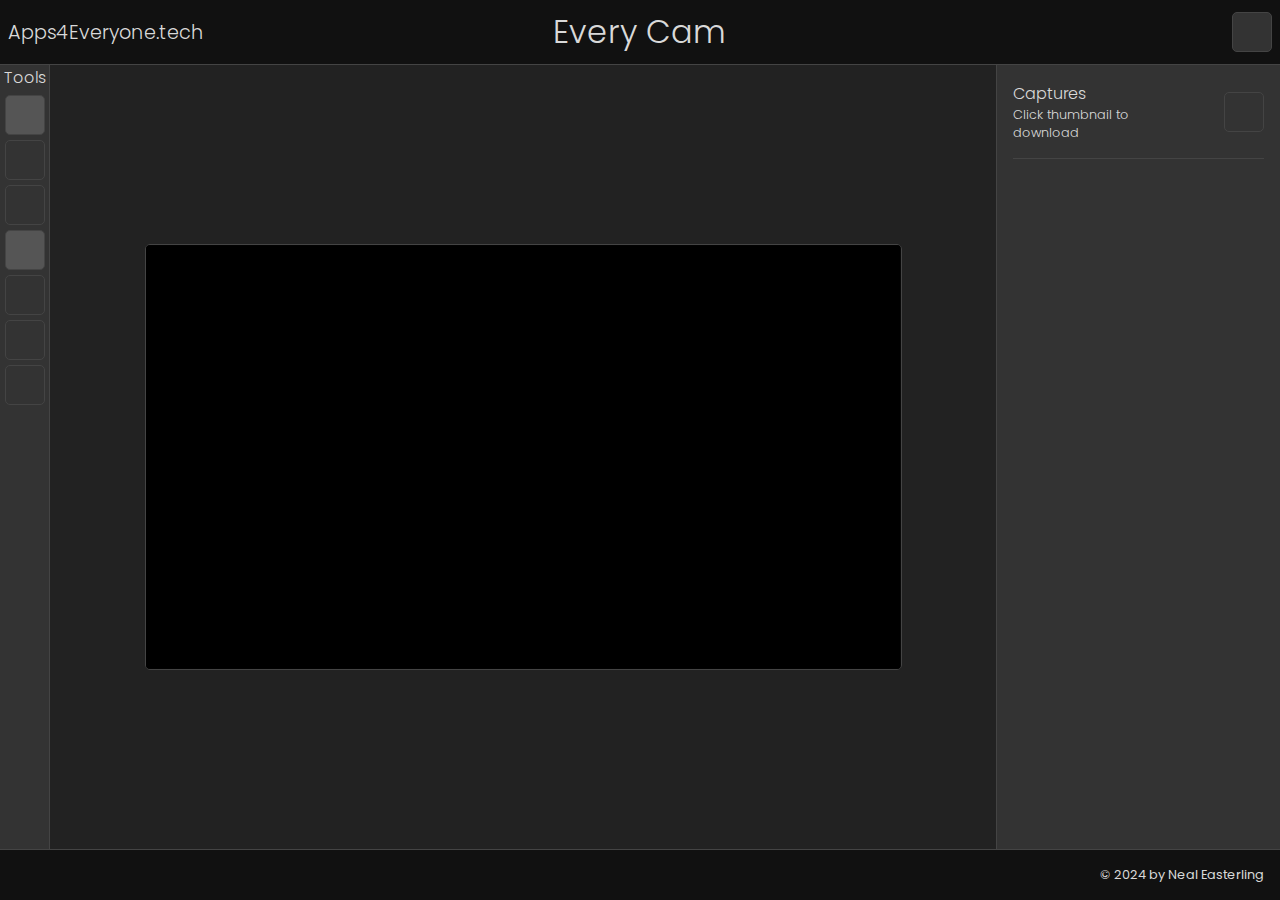
==== index.html @ e562babd "created MC class and set video to canvas" ====
<!DOCTYPE html>
<html>
    <head>
        <meta charset="utf-8">
        <!-- <meta name="viewport" content="width=device-width, initial-scale=1"> -->
        <title>Every Cam</title>    
        <link rel="stylesheet" href="./everycam.css">
        <link rel="icon" href="https://apps4everyone.tech/img/Apps4logo.ico" sizes="any">
        <link rel="icon" href="https://apps4everyone.tech/img/Apps4Logo.svg" type="image/svg+xml"> 
    </head>
    <body>
        <header class="titleheader">
            <h2 class="align-left">Apps4Everyone.tech </h2>
            <h1 class="align-center">Every Cam</h1>
            <div class="fullscreen-container align-right">
                <button id="fullscreen-button" class="button fullscreen-button" disabled></button>
            </div>
            
        </header>
        <aside class="toolbar" id="toolbar">
            <!--All the tools and buttons to operate camera-->
            <h3>Tools</h3>
            <section class="tools-container">
                <button id="get-webcam" class="button get-camera-button"></button>
                <button id="end-webcam" class="button end-camera-button close" disabled></button>
                <button id="invert-webcam" class="button invert-camera-button available" disabled></button>
                <button id="get-display" class="button get-display-button"></button>
                <button id="end-display" class="button end-display-button" disabled></button>
                <button id="take-photo-button" class="button take-photo-button available" disabled></button>
                <button id="record-video" class="button record-video-button available" disabled></button>
                
            </section>
        </aside>
        <main id="main-container" class="main-container">
            <!--insert display canvas with javascript here-->
            <canvas id="display-canvas" class="display-canvas">
                <p>Update browser in order to use this Every Cam.</p>
            </canvas>
        </main>
        <aside id="assets-bar" class="assets-bar">
            <!--All the photos and  videos captured by camera-->
            <section class="assets-title">
                <div class="assets-text-container align-left">
                    <h3>Captures</h3>
                    <h4>Click thumbnail to download</h4>
                </div>
                <div class="clear-container align-right">
                    <button id="clear-photos-button" class="button clear-photos-button" disabled></button>
                </div>
            </section>
            
            
            <section id="photo-container" class="photo-container"></section>
        </aside>
        <footer class="main-footer">&copy; 2024 by Neal Easterling</footer>
        <script type="module" src="./everycam.js"></script> 
    </body>
</html>
---- everycam.css ----
@import url('https://fonts.googleapis.com/css2?family=Poppins:ital,wght@0,100;0,200;0,300;0,400;0,500;0,600;0,700;0,800;0,900;1,100;1,200;1,300;1,400;1,500;1,600;1,700;1,800;1,900&display=swap');

:root{
  --clr-dark: #111;
  --clr-mid: #222;
  --clr-lite: #333;
  --clr-button: #555;
  --clr-button-border: #444;
  --clr-white: #d9d9d9;
  --clr-on: #257FD2;
  --clr-on-hover: #1b5e9c;
  --clr-delete: #C10940;
  --clr-close: #D28325;
  --clr-available: #1f7513;

  --gap: 5px;
  --border-radius: 5px;
  --padding: 1rem;

  --border: 1px solid var(--clr-button-border);
}


*{
  margin: 0;
  padding: 0;
  box-sizing: border-box;
}

body{
  font-family: 'Poppins', sans-serif;
  background-color: var(--clr-mid);
  color: var(--clr-white);
  height: 100vh;
  display: grid;
  grid-template-columns: 50px 5fr 1.5fr;
  grid-template-rows: 0.5fr 7fr 0.25fr;
  grid-template-areas: 
    "header header header"
    "tools main assets"
    "footer footer footer";
}

header, footer{
  background-color: #111;
}

header{
  grid-area: header;
  display: grid;
  grid-template-columns: 1fr 1fr 1fr;
  padding: calc(var(--padding)/2);
  border-bottom: 1px solid var(--clr-button-border);
}

footer{
  grid-area: footer;
  text-align: right;
  font-size: 0.8rem;
  padding: var(--padding);
  border-top: var(--border);
}

aside{
  background-color: var(--clr-lite);
}



h1, h2, h3, h4{
  font-weight: 300;
}

h2{
  font-size: 1.2em;
}

h3{
  font-size: 1em;
}
h4{
  font-size: 0.8em;
}

.display-canvas{
    border: var(--border);
    border-radius: var(--border-radius);
    background-color: var(--clr-dark);
    width: 80%;
    aspect-ratio: 16/9;
}

.fullscreen-container{
  display: flex;
  align-items: end;
  justify-content: center;
  gap: var(--gap);
}

.toolbar{
  grid-area: tools;
  display: flex;
  flex-direction: column;
  align-items: center;
  gap: var(--gap);
  border-right: var(--border);
}

.tools-container{
  display: flex;
  flex-direction: column;
  align-items: center;
  gap: var(--gap);
}

.main-container{
  grid-area: main;
  display: grid;
  place-items: center;
}

.assets-bar{
  grid-area: assets;
  padding: 1rem;
  border-left: var(--border);
}

.assets-title{
  display: grid;
  grid-template-columns: 2fr 1fr;
}

.photo-container{
  margin-top: 1rem;
  border-top: var(--border);
  display: flex;
  flex-direction: column;
  gap: var(--gap);
}

.photo-container a img{
  width: 100%;
}

.button{
  position: relative;
  display: grid;
  place-items: center;
  background-color: var(--clr-button);
  color: var(--clr-white);
  border: var(--border);
  aspect-ratio: 1;
  width: 40px;
  border-radius: var(--border-radius);
}

.button:hover{
  background-color: var(--clr-lite);
}

.button:disabled{
  background-color: var(--clr-lite);
}

.button.active{
  background-color: var(--clr-on);
  border-color: var(--clr-white);
}

.button.active:hover{
  background-color: var(--clr-on-hover);
}

.fullscreen-button::before{
  content: url('./images/fullscreen.svg');
}

.get-camera-button::before{
  content: url('./images/camera-on.svg');
}

.end-camera-button::before{
  content: url('./images/camera-off.svg');
}

.invert-camera-button::before{
  content: url('./images/invert-camera.svg');
}

.get-display-button::before{
  content: url('./images/display.svg');
}

.end-display-button::before{
  content: url('./images/display-close.svg');
}

.take-photo-button::before{
  content: url('./images/camera-icon.svg');
}

.record-video-button::before{
  content: url('./images/record.svg');
}

.clear-photos-button::before{
  content: url('./images/remove-photo.svg');
} 

/* ==== Helpers ==== */

.align-right{
  align-self: center;
  justify-self: end;
}
.align-center{
  align-self: center;
  justify-self: center;
}
.align-left{
  align-self: center;
  justify-self: start;
}

.close:enabled{
  background-color: var(--clr-close);
}

.available:enabled{
  background-color: var(--clr-available);
}

.delete:enabled{
  background-color: var(--clr-delete);
}
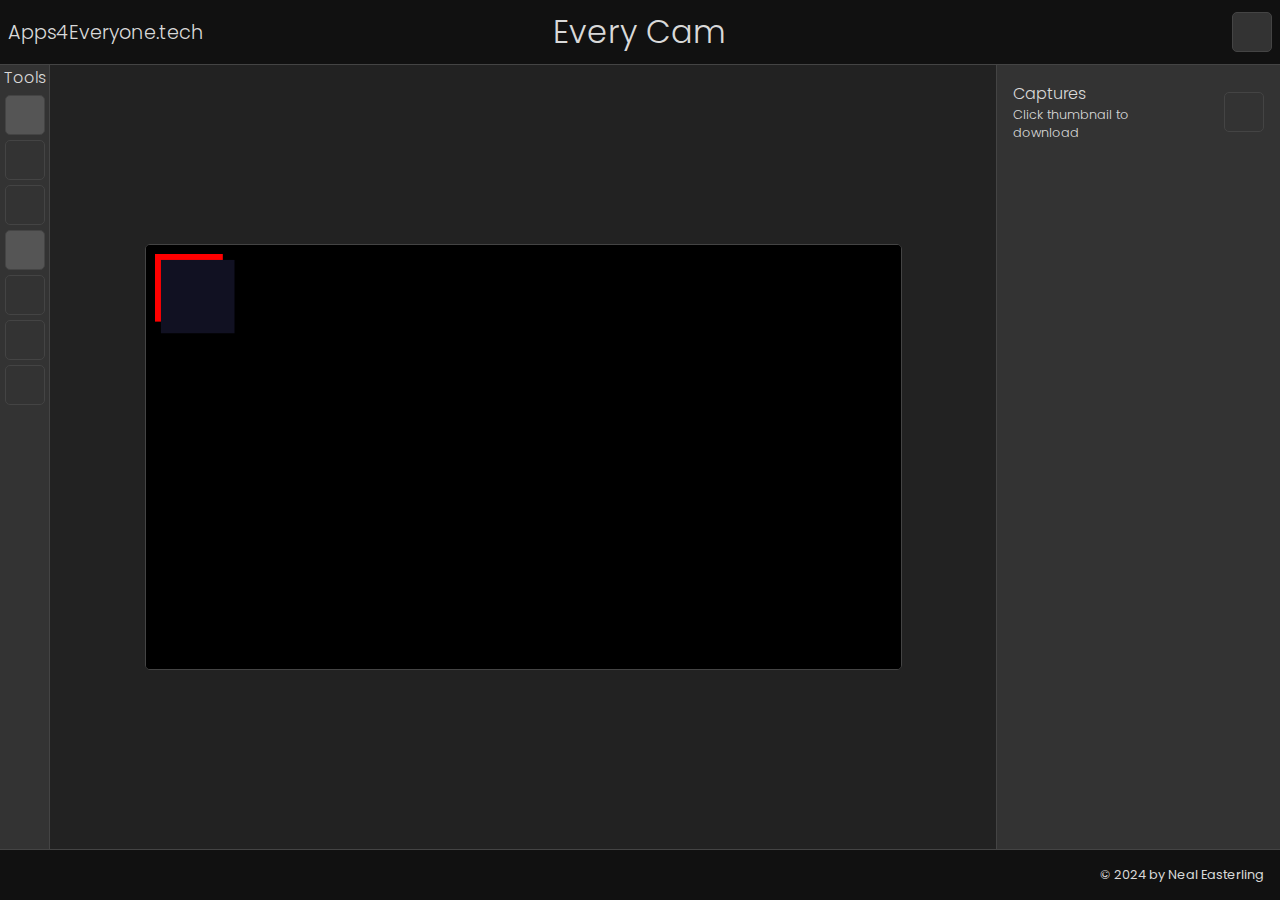
==== commit 75f58b26: "complete web and display to canvas" ====
--- a/index.html
+++ b/index.html
@@ -13,7 +13,7 @@
             <h2 class="align-left">Apps4Everyone.tech </h2>
             <h1 class="align-center">Every Cam</h1>
             <div class="fullscreen-container align-right">
-                <button id="fullscreen-button" class="button fullscreen-button" disabled></button>
+                <button id="fullscreen-btn" class="btn fullscreen-btn" disabled></button>
             </div>
             
         </header>
@@ -21,13 +21,13 @@
             <!--All the tools and buttons to operate camera-->
             <h3>Tools</h3>
             <section class="tools-container">
-                <button id="get-webcam" class="button get-camera-button"></button>
-                <button id="end-webcam" class="button end-camera-button close" disabled></button>
-                <button id="invert-webcam" class="button invert-camera-button available" disabled></button>
-                <button id="get-display" class="button get-display-button"></button>
-                <button id="end-display" class="button end-display-button" disabled></button>
-                <button id="take-photo-button" class="button take-photo-button available" disabled></button>
-                <button id="record-video" class="button record-video-button available" disabled></button>
+                <button id="get-webcam" class="btn get-camera-btn"></button>
+                <button id="end-webcam" class="btn end-camera-btn close" disabled></button>
+                <button id="invert-webcam" class="btn invert-camera-btn available" disabled></button>
+                <button id="get-display" class="btn get-display-btn"></button>
+                <button id="end-display" class="btn end-display-btn close" disabled></button>
+                <button id="take-photo" class="btn take-photo-btn available" disabled></button>
+                <button id="record-video" class="btn record-video-btn available" disabled></button>
                 
             </section>
         </aside>
@@ -45,12 +45,12 @@
                     <h4>Click thumbnail to download</h4>
                 </div>
                 <div class="clear-container align-right">
-                    <button id="clear-photos-button" class="button clear-photos-button" disabled></button>
+                    <button id="clear-captures-btn" class="btn clear-captures-btn" disabled></button>
                 </div>
             </section>
             
             
-            <section id="photo-container" class="photo-container"></section>
+            <section id="captures-container" class="captures-container"></section>
         </aside>
         <footer class="main-footer">&copy; 2024 by Neal Easterling</footer>
         <script type="module" src="./everycam.js"></script> 
--- a/everycam.css
+++ b/everycam.css
@@ -142,7 +142,7 @@
   width: 100%;
 }
 
-.button{
+.btn{
   position: relative;
   display: grid;
   place-items: center;
@@ -154,56 +154,56 @@
   border-radius: var(--border-radius);
 }
 
-.button:hover{
+.btn:hover{
   background-color: var(--clr-lite);
 }
 
-.button:disabled{
+.btn:disabled{
   background-color: var(--clr-lite);
 }
 
-.button.active{
+.btn.active{
   background-color: var(--clr-on);
   border-color: var(--clr-white);
 }
 
-.button.active:hover{
+.btn.active:hover{
   background-color: var(--clr-on-hover);
 }
 
-.fullscreen-button::before{
+.fullscreen-btn::before{
   content: url('./images/fullscreen.svg');
 }
 
-.get-camera-button::before{
+.get-camera-btn::before{
   content: url('./images/camera-on.svg');
 }
 
-.end-camera-button::before{
+.end-camera-btn::before{
   content: url('./images/camera-off.svg');
 }
 
-.invert-camera-button::before{
+.invert-camera-btn::before{
   content: url('./images/invert-camera.svg');
 }
 
-.get-display-button::before{
+.get-display-btn::before{
   content: url('./images/display.svg');
 }
 
-.end-display-button::before{
+.end-display-btn::before{
   content: url('./images/display-close.svg');
 }
 
-.take-photo-button::before{
+.take-photo-btn::before{
   content: url('./images/camera-icon.svg');
 }
 
-.record-video-button::before{
+.record-video-btn::before{
   content: url('./images/record.svg');
 }
 
-.clear-photos-button::before{
+.clear-captures-btn::before{
   content: url('./images/remove-photo.svg');
 } 
 
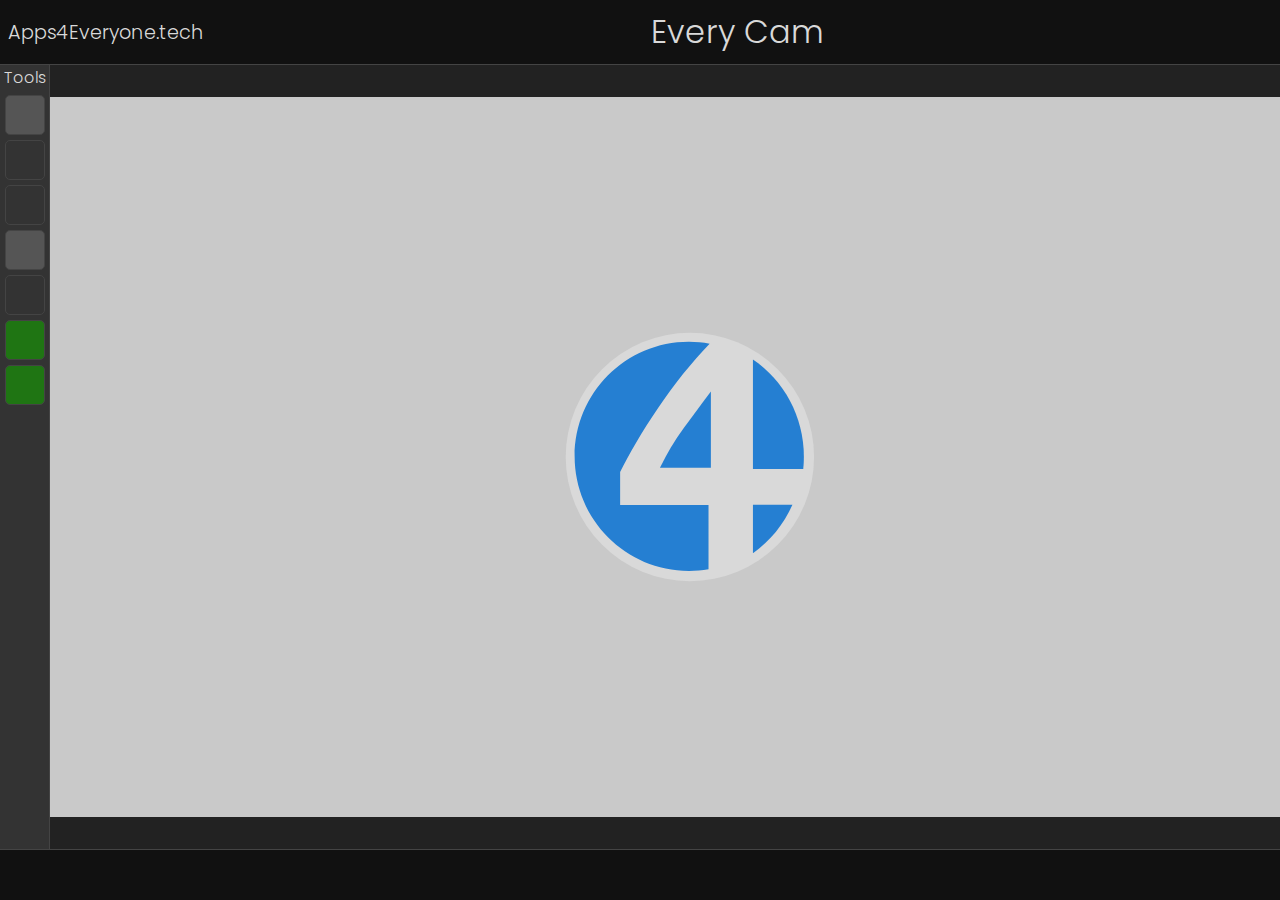
==== commit ad65fd19: "started recording functionality" ====
--- a/index.html
+++ b/index.html
@@ -13,7 +13,7 @@
             <h2 class="align-left">Apps4Everyone.tech </h2>
             <h1 class="align-center">Every Cam</h1>
             <div class="fullscreen-container align-right">
-                <button id="fullscreen-btn" class="btn fullscreen-btn" disabled></button>
+                <button id="fullscreen-btn" class="btn fullscreen-btn"></button>
             </div>
             
         </header>
@@ -26,14 +26,14 @@
                 <button id="invert-webcam" class="btn invert-camera-btn available" disabled></button>
                 <button id="get-display" class="btn get-display-btn"></button>
                 <button id="end-display" class="btn end-display-btn close" disabled></button>
-                <button id="take-photo" class="btn take-photo-btn available" disabled></button>
-                <button id="record-video" class="btn record-video-btn available" disabled></button>
+                <button id="take-photo" class="btn take-photo-btn available"></button>
+                <button id="record-video" class="btn record-video-btn available"></button>
                 
             </section>
         </aside>
         <main id="main-container" class="main-container">
             <!--insert display canvas with javascript here-->
-            <canvas id="display-canvas" class="display-canvas">
+            <canvas id="main-canvas" class="main-canvas">
                 <p>Update browser in order to use this Every Cam.</p>
             </canvas>
         </main>
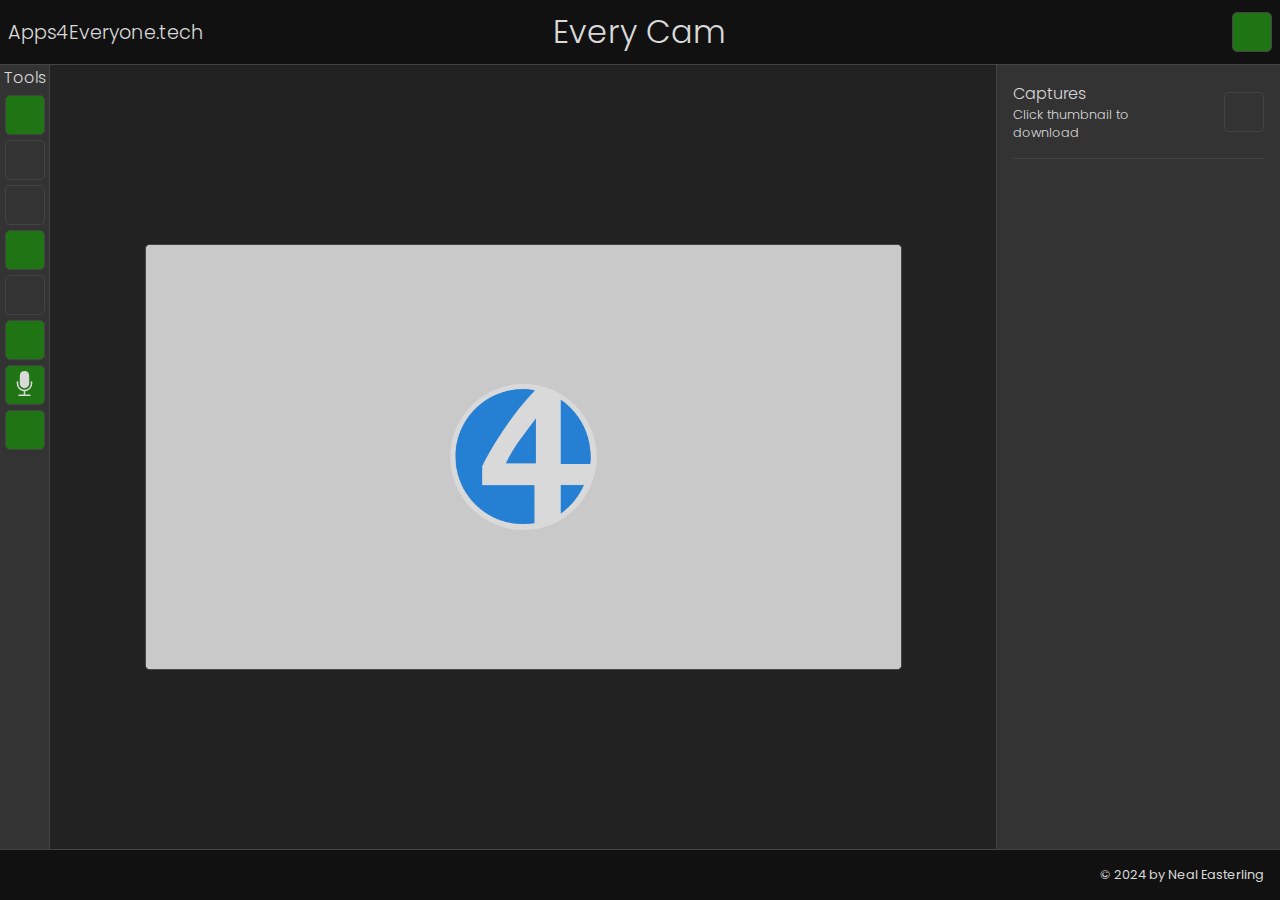
==== commit d0c7610e: "added direct mic control" ====
--- a/index.html
+++ b/index.html
@@ -27,6 +27,7 @@
                 <button id="get-display" class="btn get-display-btn"></button>
                 <button id="end-display" class="btn end-display-btn close" disabled></button>
                 <button id="take-photo" class="btn take-photo-btn available"></button>
+                <button id="get-mic" class="btn get-mic-btn available"></button>
                 <button id="record-video" class="btn record-video-btn available"></button>
                 
             </section>
--- a/everycam.css
+++ b/everycam.css
@@ -82,10 +82,10 @@
   font-size: 0.8em;
 }
 
-.display-canvas{
+.main-canvas{
     border: var(--border);
     border-radius: var(--border-radius);
-    background-color: var(--clr-dark);
+    background-color: var(--clr-white);
     width: 80%;
     aspect-ratio: 16/9;
 }
@@ -130,7 +130,7 @@
   grid-template-columns: 2fr 1fr;
 }
 
-.photo-container{
+.captures-container{
   margin-top: 1rem;
   border-top: var(--border);
   display: flex;
@@ -138,7 +138,7 @@
   gap: var(--gap);
 }
 
-.photo-container a img{
+.captures-container a img{
   width: 100%;
 }
 
@@ -146,7 +146,7 @@
   position: relative;
   display: grid;
   place-items: center;
-  background-color: var(--clr-button);
+  background-color: var(--clr-available);
   color: var(--clr-white);
   border: var(--border);
   aspect-ratio: 1;
@@ -199,6 +199,10 @@
   content: url('./images/camera-icon.svg');
 }
 
+.get-mic-btn::before{
+  content: url('./images/mic-fill.svg');
+}
+
 .record-video-btn::before{
   content: url('./images/record.svg');
 }
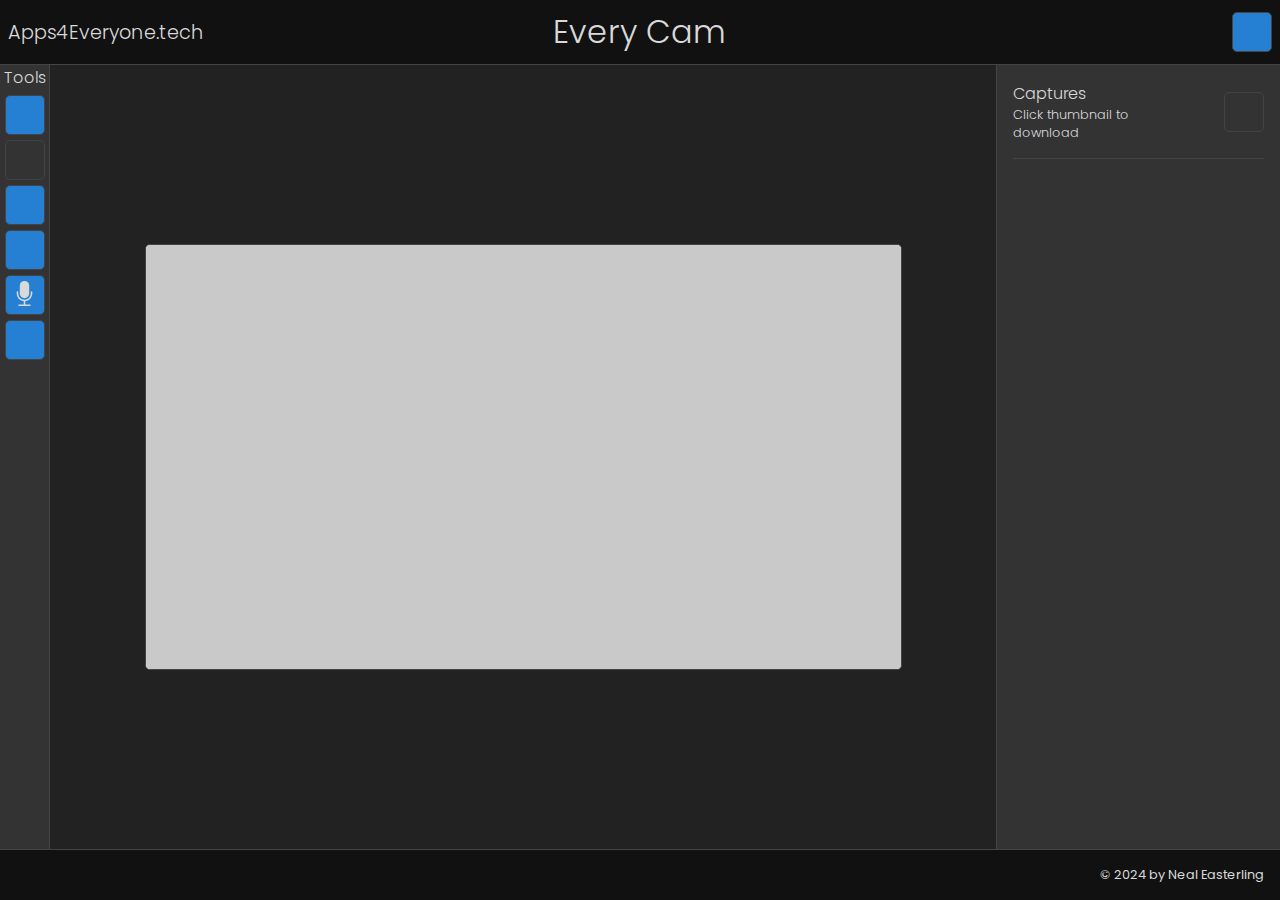
==== commit 24191a78: "Merge pull request #1 from neal-easterling/version3" ====
--- a/index.html
+++ b/index.html
@@ -3,7 +3,20 @@
     <head>
         <meta charset="utf-8">
         <!-- <meta name="viewport" content="width=device-width, initial-scale=1"> -->
-        <title>Every Cam</title>    
+        <title>Every Cam</title> 
+        
+        <!-- Analytics Google tag (gtag.js) -->
+        <script async src="https://www.googletagmanager.com/gtag/js?id=G-QMKT7CYM8J"></script>
+        <script>
+        window.dataLayer = window.dataLayer || [];
+        function gtag(){dataLayer.push(arguments);}
+        gtag('js', new Date());
+
+        gtag('config', 'G-QMKT7CYM8J');
+        </script>
+        <!--  Google Adsense Tag-->
+        <script async src="https://pagead2.googlesyndication.com/pagead/js/adsbygoogle.js?client=ca-pub-9125251438066597" crossorigin="anonymous"></script>
+
         <link rel="stylesheet" href="./everycam.css">
         <link rel="icon" href="https://apps4everyone.tech/img/Apps4logo.ico" sizes="any">
         <link rel="icon" href="https://apps4everyone.tech/img/Apps4Logo.svg" type="image/svg+xml"> 
@@ -22,10 +35,8 @@
             <h3>Tools</h3>
             <section class="tools-container">
                 <button id="get-webcam" class="btn get-camera-btn"></button>
-                <button id="end-webcam" class="btn end-camera-btn close" disabled></button>
                 <button id="invert-webcam" class="btn invert-camera-btn available" disabled></button>
                 <button id="get-display" class="btn get-display-btn"></button>
-                <button id="end-display" class="btn end-display-btn close" disabled></button>
                 <button id="take-photo" class="btn take-photo-btn available"></button>
                 <button id="get-mic" class="btn get-mic-btn available"></button>
                 <button id="record-video" class="btn record-video-btn available"></button>
--- a/everycam.css
+++ b/everycam.css
@@ -7,11 +7,11 @@
   --clr-button: #555;
   --clr-button-border: #444;
   --clr-white: #d9d9d9;
-  --clr-on: #257FD2;
+  --clr-on: #C10940;
   --clr-on-hover: #1b5e9c;
   --clr-delete: #C10940;
   --clr-close: #D28325;
-  --clr-available: #1f7513;
+  --clr-available: #257FD2;
 
   --gap: 5px;
   --border-radius: 5px;
@@ -138,8 +138,26 @@
   gap: var(--gap);
 }
 
-.captures-container a img{
+.captures-container a img {
   width: 100%;
+}
+
+.captures-container .video-container video{
+ width: 100%;
+ margin-top: 10px;
+ border-radius: var(--border-radius);
+}
+
+.video-container a {
+  display: block;
+  width: 100%;
+  padding: 5px;
+  text-decoration: none;
+  text-align: center;
+  color: var(--clr-white);
+  background-color: var(--clr-available);
+  border-radius: var(--border-radius);
+  border: var(--border);
 }
 
 .btn{
@@ -163,7 +181,7 @@
 }
 
 .btn.active{
-  background-color: var(--clr-on);
+  background-color: var(--clr-on) !important;
   border-color: var(--clr-white);
 }
 
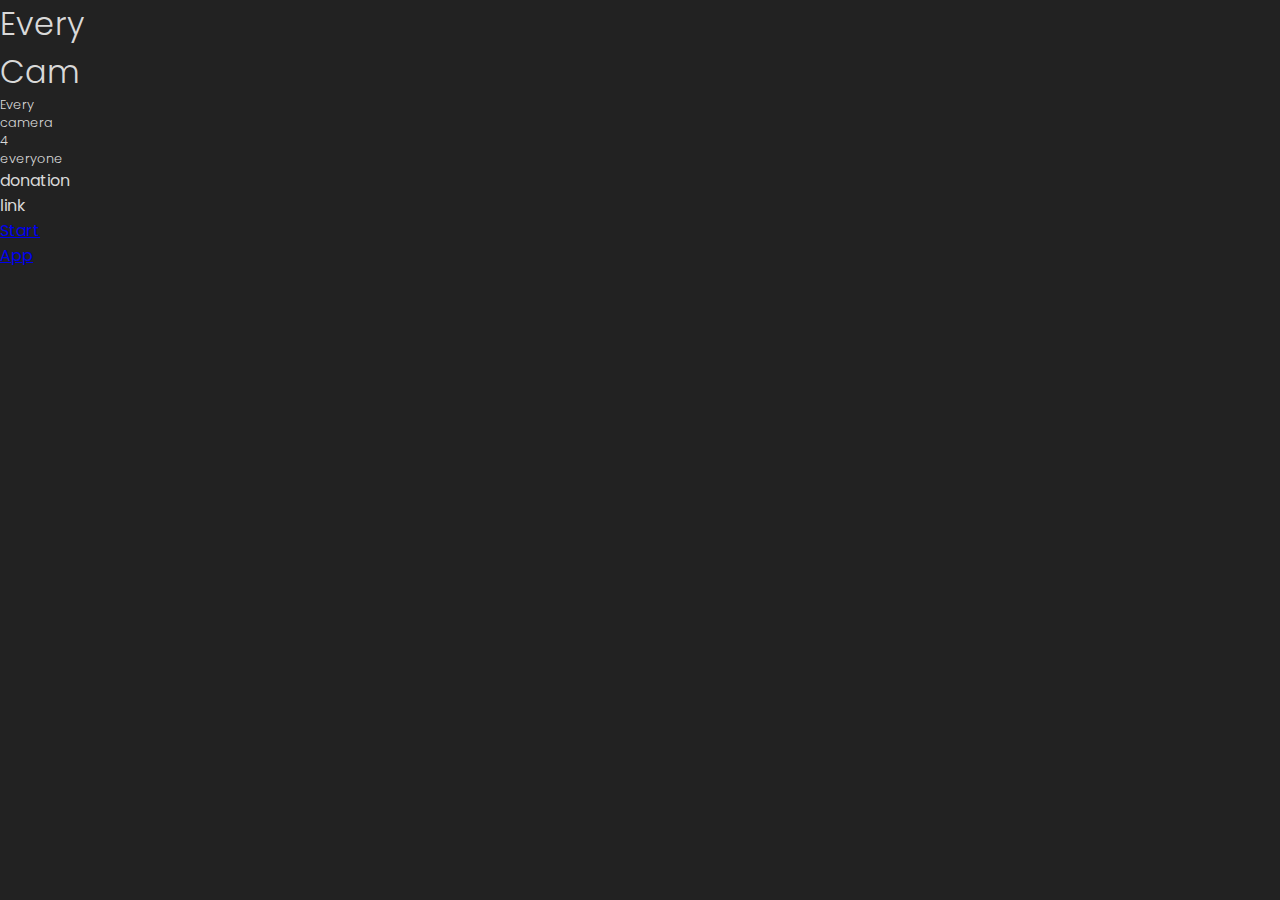
==== commit 259c25d0: "add about landing page" ====
--- a/index.html
+++ b/index.html
@@ -1,70 +1,36 @@
 <!DOCTYPE html>
-<html>
-    <head>
-        <meta charset="utf-8">
-        <!-- <meta name="viewport" content="width=device-width, initial-scale=1"> -->
-        <title>Every Cam</title> 
-        
-        <!-- Analytics Google tag (gtag.js) -->
-        <script async src="https://www.googletagmanager.com/gtag/js?id=G-QMKT7CYM8J"></script>
-        <script>
-        window.dataLayer = window.dataLayer || [];
-        function gtag(){dataLayer.push(arguments);}
-        gtag('js', new Date());
+<html lang="en">
+<head>
+  <meta charset="UTF-8">
+  <meta name="viewport" content="width=device-width, initial-scale=1.0">
+  <title>About Every Cam</title>
+  <!-- Analytics Google tag (gtag.js) -->
+  <script async src="https://www.googletagmanager.com/gtag/js?id=G-QMKT7CYM8J"></script>
+  <script>
+  window.dataLayer = window.dataLayer || [];
+  function gtag(){dataLayer.push(arguments);}
+  gtag('js', new Date());
 
-        gtag('config', 'G-QMKT7CYM8J');
-        </script>
-        <!--  Google Adsense Tag-->
-        <script async src="https://pagead2.googlesyndication.com/pagead/js/adsbygoogle.js?client=ca-pub-9125251438066597" crossorigin="anonymous"></script>
+  gtag('config', 'G-QMKT7CYM8J');
+  </script>
+  <!--  Google Adsense Tag-->
+  <script async src="https://pagead2.googlesyndication.com/pagead/js/adsbygoogle.js?client=ca-pub-9125251438066597" crossorigin="anonymous"></script>
 
-        <link rel="stylesheet" href="./everycam.css">
-        <link rel="icon" href="https://apps4everyone.tech/img/Apps4logo.ico" sizes="any">
-        <link rel="icon" href="https://apps4everyone.tech/img/Apps4Logo.svg" type="image/svg+xml"> 
-    </head>
-    <body>
-        <header class="titleheader">
-            <h2 class="align-left">Apps4Everyone.tech </h2>
-            <h1 class="align-center">Every Cam</h1>
-            <div class="fullscreen-container align-right">
-                <button id="fullscreen-btn" class="btn fullscreen-btn"></button>
-            </div>
-            
-        </header>
-        <aside class="toolbar" id="toolbar">
-            <!--All the tools and buttons to operate camera-->
-            <h3>Tools</h3>
-            <section class="tools-container">
-                <button id="get-webcam" class="btn get-camera-btn"></button>
-                <button id="invert-webcam" class="btn invert-camera-btn available" disabled></button>
-                <button id="get-display" class="btn get-display-btn"></button>
-                <button id="take-photo" class="btn take-photo-btn available"></button>
-                <button id="get-mic" class="btn get-mic-btn available"></button>
-                <button id="record-video" class="btn record-video-btn available"></button>
-                
-            </section>
-        </aside>
-        <main id="main-container" class="main-container">
-            <!--insert display canvas with javascript here-->
-            <canvas id="main-canvas" class="main-canvas">
-                <p>Update browser in order to use this Every Cam.</p>
-            </canvas>
-        </main>
-        <aside id="assets-bar" class="assets-bar">
-            <!--All the photos and  videos captured by camera-->
-            <section class="assets-title">
-                <div class="assets-text-container align-left">
-                    <h3>Captures</h3>
-                    <h4>Click thumbnail to download</h4>
-                </div>
-                <div class="clear-container align-right">
-                    <button id="clear-captures-btn" class="btn clear-captures-btn" disabled></button>
-                </div>
-            </section>
-            
-            
-            <section id="captures-container" class="captures-container"></section>
-        </aside>
-        <footer class="main-footer">&copy; 2024 by Neal Easterling</footer>
-        <script type="module" src="./everycam.js"></script> 
-    </body>
+  <link rel="stylesheet" href="./everycam.css">
+  <link rel="icon" href="https://apps4everyone.tech/img/Apps4logo.ico" sizes="any">
+  <link rel="icon" href="https://apps4everyone.tech/img/Apps4Logo.svg" type="image/svg+xml"> 
+</head>
+<body class="about-page">
+  <section>
+    <h1 class="hero-text">Every Cam</h1>
+    <h4 class="subheader">Every camera 4 everyone</h4>
+    <p>donation link</p>
+    <a href="http://apps4everyone.tech/everycam/app.html">Start App</a>
+  </section>
+  <section>
+
+  </section>
+  
+  
+</body>
 </html>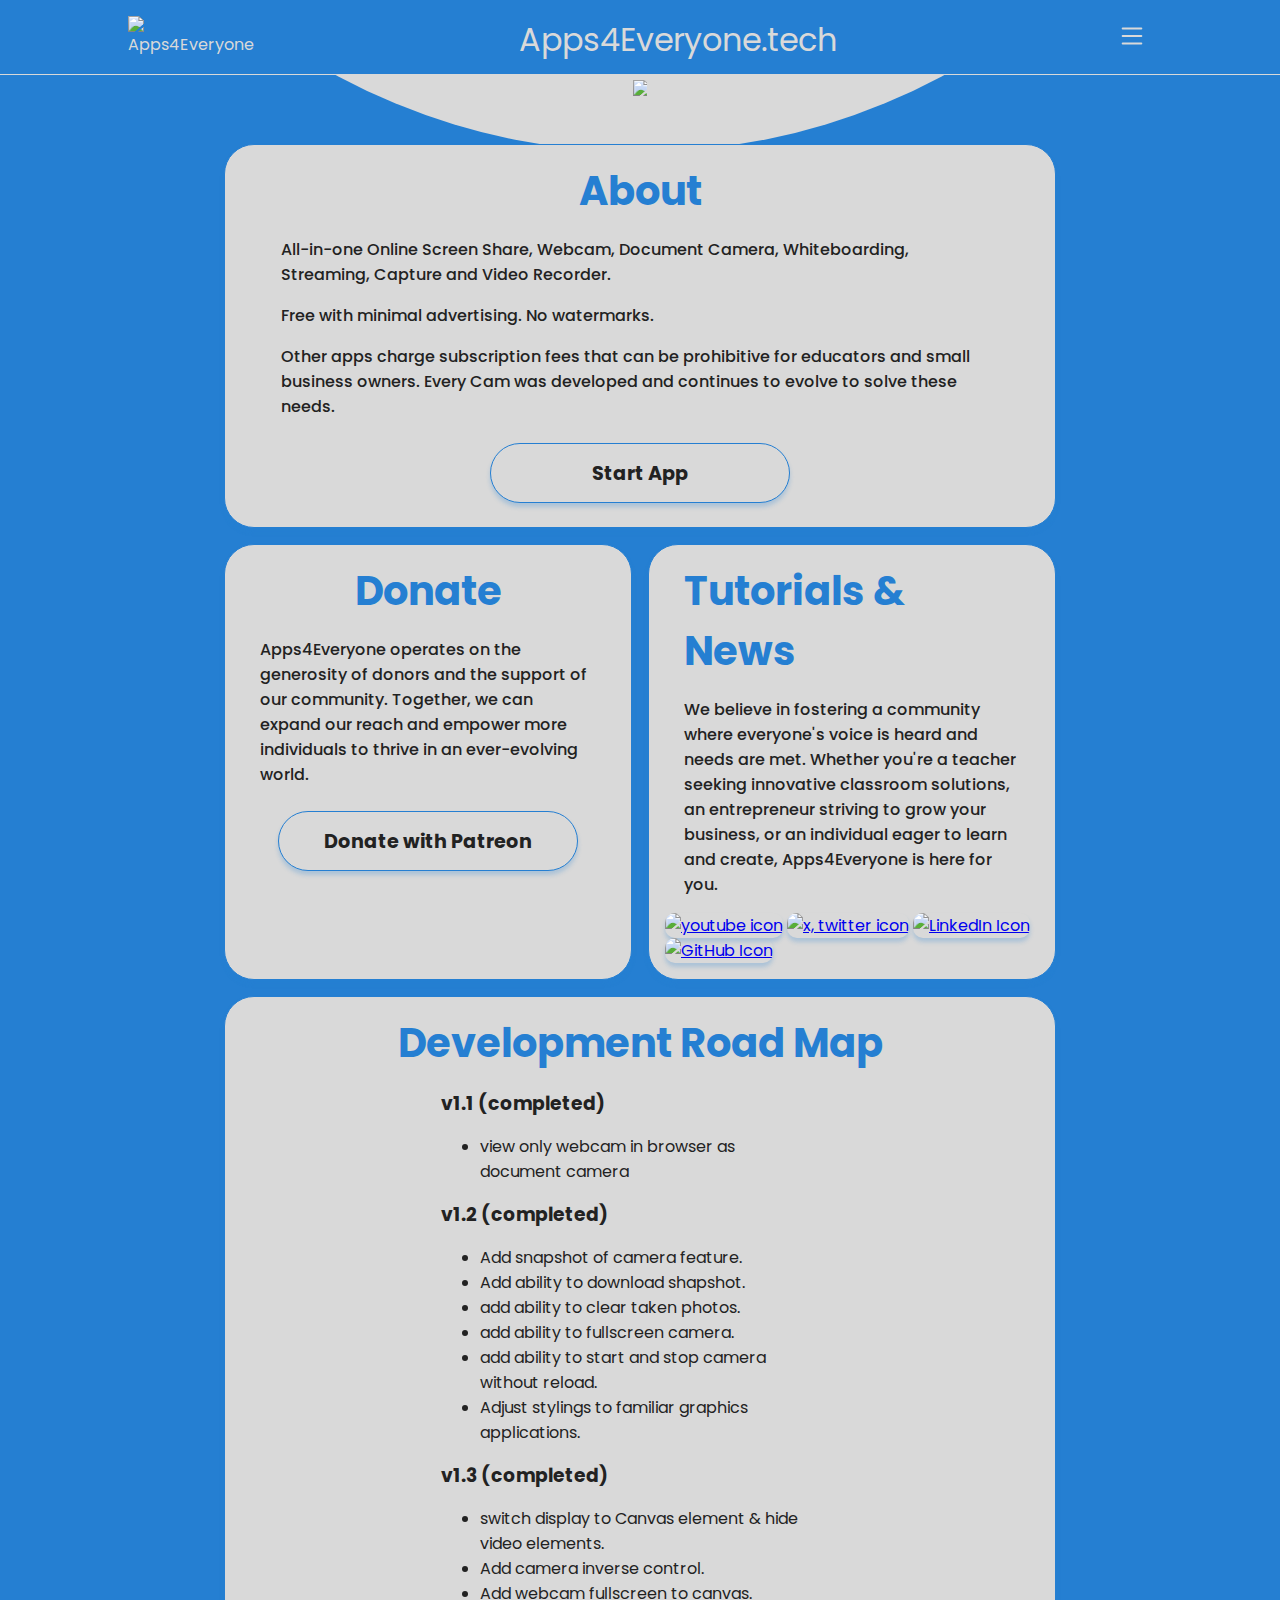
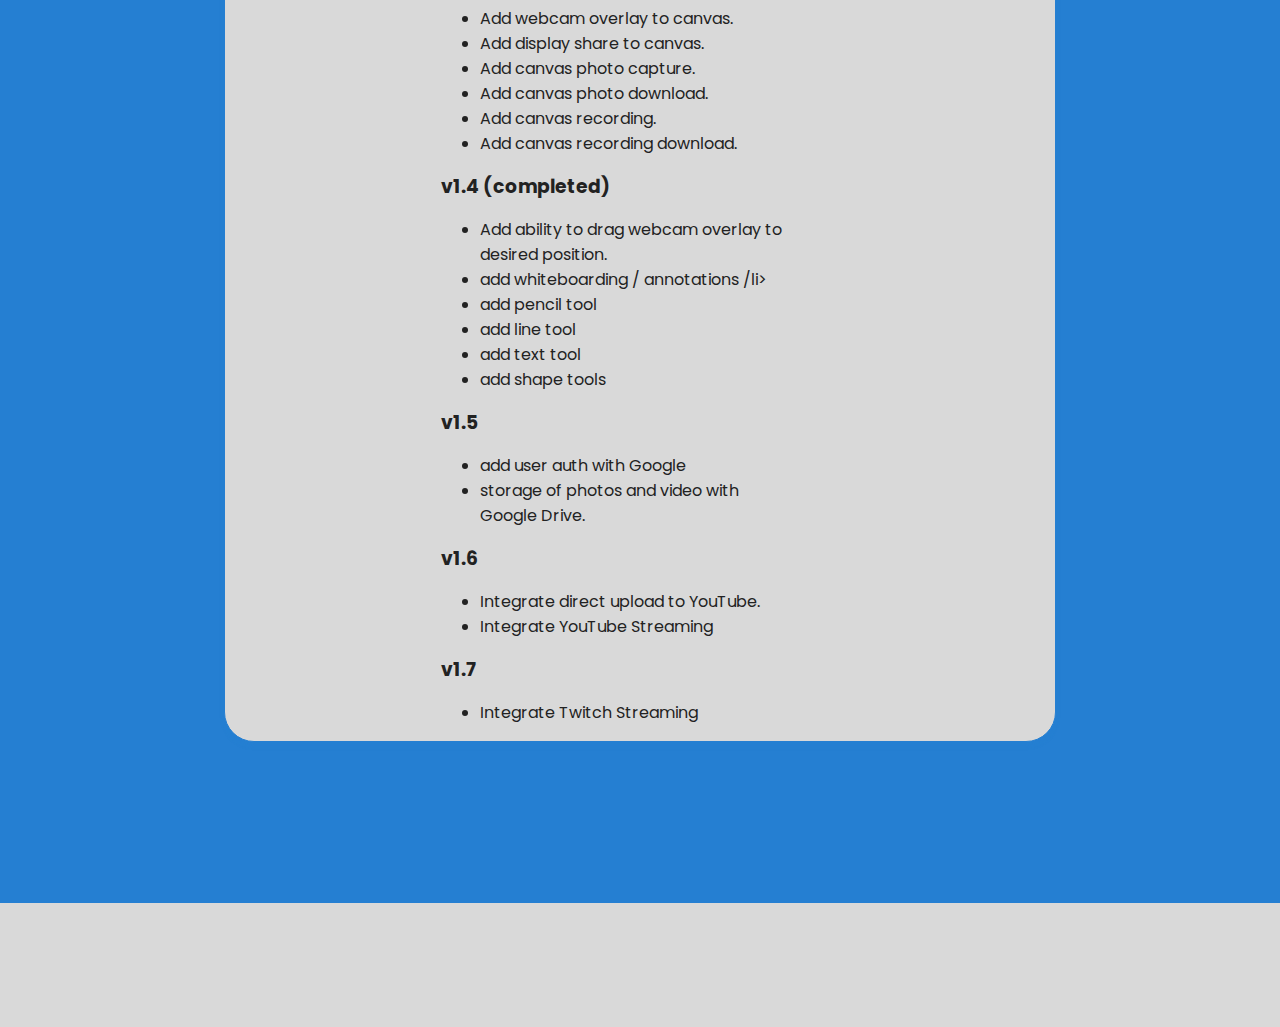
==== commit f2dec51c: "update roadmap and about page to match main branch" ====
--- a/index.html
+++ b/index.html
@@ -1,9 +1,21 @@
 <!DOCTYPE html>
 <html lang="en">
 <head>
+  <meta name="description" content="Every camera for everyone. Free online desktop recording app.  Screenshare recording, webcam overlay, inverted document camera, and screen capture - all in one free app.">
+  <meta property="og:title" content="Every Cam | Free Online Desktop Recording App" >
+  <meta property="og:url" content="https://apps4everyone.tech/everycam/">
+  <meta property="og:description" content="Screenshare recording, webcam overlay, inverted document camera, and screen capture - all in one free app.">
+  <meta property="og:image" content="https://apps4everyone.tech/everycam/images/ec-facebook-share.png">
+  <meta name="twitter:card" content="summary_large_image">
+  <meta name="twitter:title" content="Every Cam | Free Online Desktop Recording App">
+  <meta name="twitter:site" content="@Neal_Easterling">
+  <meta name="twitter:creator" content="@Neal_Easterling">
+  <meta name="twitter:url" content="https://apps4everyone.tech/everycam/">
+  <meta name="twitter:description" content="Screenshare recording, webcam overlay, inverted document camera, and screen capture - all in one free app." >
+  <meta name="twitter:image" content="https://apps4everyone.tech/everycam/images/ec-twitter-share.png">
   <meta charset="UTF-8">
   <meta name="viewport" content="width=device-width, initial-scale=1.0">
-  <title>About Every Cam</title>
+  <title>Every Cam | About</title>
   <!-- Analytics Google tag (gtag.js) -->
   <script async src="https://www.googletagmanager.com/gtag/js?id=G-QMKT7CYM8J"></script>
   <script>
@@ -16,21 +28,123 @@
   <!--  Google Adsense Tag-->
   <script async src="https://pagead2.googlesyndication.com/pagead/js/adsbygoogle.js?client=ca-pub-9125251438066597" crossorigin="anonymous"></script>
 
-  <link rel="stylesheet" href="./everycam.css">
+  <link rel="stylesheet" href="./index.css">
   <link rel="icon" href="https://apps4everyone.tech/img/Apps4logo.ico" sizes="any">
   <link rel="icon" href="https://apps4everyone.tech/img/Apps4Logo.svg" type="image/svg+xml"> 
 </head>
-<body class="about-page">
-  <section>
-    <h1 class="hero-text">Every Cam</h1>
-    <h4 class="subheader">Every camera 4 everyone</h4>
-    <p>donation link</p>
-    <a href="http://apps4everyone.tech/everycam/app.html">Start App</a>
+<body>
+  <header class="main-header">
+    <img class="nav-logo" src="https://apps4everyone.tech/assets/appslogo.svg" alt="Apps4Everyone Logo">
+    <h1 class="header-title">Apps4Everyone.tech</h1>
+    
+    <div class="menu-container">
+        <div id="main-menu-btn" class="main-menu-btn">
+            <svg xmlns="http://www.w3.org/2000/svg" width="30" height="30" fill="currentColor" class="bi bi-list" viewBox="0 0 16 16">
+                <path fill-rule="evenodd" d="M2.5 12a.5.5 0 0 1 .5-.5h10a.5.5 0 0 1 0 1H3a.5.5 0 0 1-.5-.5m0-4a.5.5 0 0 1 .5-.5h10a.5.5 0 0 1 0 1H3a.5.5 0 0 1-.5-.5m0-4a.5.5 0 0 1 .5-.5h10a.5.5 0 0 1 0 1H3a.5.5 0 0 1-.5-.5"/>
+              </svg>
+        </div>
+        <ul id="main-menu" class="container card main-menu">
+            <li><a href="https://apps4everyone.tech#top" class="menu-link">Home</a></li>
+            <li><a href="https://apps4everyone.tech#mission" class="menu-link">Our Mission</a></li>
+            <li><a href="https://apps4everyone.tech#apps" class="menu-link">Our Apps</a></li>
+            <li><a href="https://apps4everyone.tech#donate" class="menu-link">Donate</a></li>
+            <li><a href="https://apps4everyone.tech#join" class="menu-link">Join Our Team</a></li>
+        </ul>
+      </div>
+  </header>
+  <section id="top" class="section hero-splash">
+    <div class="container">
+      <img class="every-cam-logo" src="https://apps4everyone.tech/assets/every-cam-logo.svg" />
+    </div>
   </section>
-  <section>
+  <section id="about" class="section about-section">
+    <div class="container card">
+      <h2>About</h2>
+      <p>All-in-one Online Screen Share, Webcam, Document Camera, Whiteboarding, Streaming, Capture and Video Recorder.</p> 
+      <p>Free with minimal advertising. No watermarks.</p>
+      <p>Other apps charge subscription fees that can be prohibitive for educators and small business owners.  Every Cam was developed and continues to evolve to solve these needs.</p>
+      <a class="btn main-btn" href="./app.html">Start App</a>
+    </div>
+  </section>
+  <section class="section donation">
+    <div class="container split-col2">
+      <div class="container card col1 fullheight">
+        <h2>Donate</h2>
+        <p >Apps4Everyone operates on the generosity of donors and the support of our community. Together, we can expand our reach and empower more individuals to thrive in an ever-evolving world.</p>
+        <a href="https://patreon.com/Apps4Everyone" class="btn main-btn">Donate with Patreon</a>
+      </div>
+      <div class="container card col2 fullheight">
+        <h2>Tutorials & News</h2>
+        <p>We believe in fostering a community where everyone's voice is heard and needs are met. Whether you're a teacher seeking innovative classroom solutions, an entrepreneur striving to grow your business, or an individual eager to learn and create, Apps4Everyone is here for you.</p>
+        <div class="socials-container">
+          <a href="https://www.youtube.com/@neal.easterling" target="_blank"><img src="./images/youtube-color.svg" alt="youtube icon" ></a>
+          <a href="https://twitter.com/Neal_Easterling" target="_blank"><img src="./images/x-twitter-color.svg" alt="x, twitter icon" ></a>
+          <a href="https://www.linkedin.com/in/neal-easterling/" target="_blank"><img src="./images/linkedIn-color.svg" alt="LinkedIn Icon" ></a>
+          <a href="https://github.com/neal-easterling" target="_blank"><img src="./images/github-color.svg" alt="GitHub Icon" ></a>
+        </div>
+      </div>
+    </div>
+  </section>
+    <section id="roadmap" class="section roadmap-section">
+      <div class="container card roadmap">
+        <h2 id="development-road-map">Development Road Map</h2>
+        <h3 id="v1-1-completed-">v1.1 (completed)</h3>
+        <ul>
+        <li>view only webcam in browser as document camera</li>
+        </ul>
+        <h3 id="v1-2-completed-">v1.2 (completed)</h3>
+        <ul>
+          <li>Add snapshot of camera feature.</li>
+          <li>Add ability to download shapshot.</li>
+          <li>add ability to clear taken photos.</li>
+          <li>add ability to fullscreen camera.</li>
+          <li>add ability to start and stop camera without reload.</li>
+          <li>Adjust stylings to familiar graphics applications.</li>
+        </ul>
 
-  </section>
-  
+        <h3 id="v1-3-completed-">v1.3 (completed)</h3>
+        <ul>
+          <li>switch display to Canvas element &amp; hide video elements.</li>
+          <li>Add camera inverse control.</li>
+          <li>Add webcam fullscreen to canvas.</li>
+          <li>Add webcam overlay to canvas.</li>
+          <li>Add display share to canvas.</li>
+          <li>Add canvas photo capture.</li>
+          <li>Add canvas photo download.</li>
+          <li>Add canvas recording.</li>
+          <li>Add canvas recording download.</li>
+        </ul>
+
+        <h3 id="v1-4">v1.4 (completed)</h3>
+        <ul>
+          <li>Add ability to drag webcam overlay to desired position.</li>
+          <li>add whiteboarding / annotations /li>
+          <li>add pencil tool</li>
+          <li>add line tool</li>
+          <li>add text tool</li>
+          <li>add shape tools</li>
+        </ul>
+
+        <h3 id="v1-5">v1.5</h3>
+        <ul>
+          <li>add user auth with Google</li>
+          <li>storage of photos and video with Google Drive. </li>
+        </ul>
+
+        <h3 id="v1-6">v1.6</h3>
+        <ul>
+          <li>Integrate direct upload to YouTube.</li>
+          <li>Integrate YouTube Streaming</li>
+        </ul>
+
+        <h3 id="v1-7">v1.7</h3>
+        <ul>
+          <li>Integrate Twitch Streaming</li>
+        </ul>
+      </div>
+    </section>
+  <footer class="main-footer"></footer>
+  <script src="./index.js"></script>
   
 </body>
 </html>--- a/index.css
+++ b/index.css
@@ -0,0 +1,400 @@
+@import url('https://fonts.googleapis.com/css2?family=Poppins:ital,wght@0,100;0,200;0,300;0,400;0,500;0,600;0,700;0,800;0,900;1,100;1,200;1,300;1,400;1,500;1,600;1,700;1,800;1,900&display=swap');
+
+:root{
+    --clr-blue: #257FD2;
+    --clr-white: #d9d9d9;
+    --clr-dark: #222222;
+    --border-white: 1px solid var(--clr-white);
+    --border-blue: 1px solid var(--clr-blue);
+    --radius: 30px;
+    --shadow: 0 4px 4px rgba(37, 127, 210, 0.25);
+}   
+
+*{
+    margin: 0;
+    padding: 0;
+    box-sizing: border-box;
+}
+
+html{
+    scroll-behavior: smooth;
+}
+
+body{
+    --padding: 10%;
+    position: relative;
+    color: var(--clr-dark);
+    padding-top: 80px;
+    font-family: 'Poppins', sans-serif;
+    background-color: var(--clr-blue);
+    /* overflow-x: hidden; */
+
+    @media only screen  and (max-width: 1110px) {
+        --padding: 1rem;
+    }
+}
+
+h1 {
+    font-size: 3.5rem;
+}
+
+h2{
+    font-size: 2.5rem;
+    color: var(--clr-blue);
+}
+h5 {
+    font-size: 1rem;
+}
+
+.container{
+    display: flex;
+    flex-direction: column;
+    align-items: center;
+    /* justify-content: center; */
+    gap: 1rem;
+
+    h2{
+        max-width: 90%;
+    }
+
+    h3, h4 {
+        max-width: 75%;
+    }
+
+    img{
+        max-width: 90%;
+    } 
+    
+    p {
+        width: 90%;
+        font-weight: 500;
+    }
+
+    p {
+        text-align: left;
+    }
+
+    .fullwidth{
+        width: 90%;
+    }
+}
+
+.container.split-col2{
+    display: grid;
+    grid-template-columns: 1fr 1fr;
+    grid-template-rows: auto;
+    grid-template-areas: 
+        "col1 col2";
+
+    @media only screen  and (max-width: 950px) {
+        grid-template-columns: 1fr;
+        grid-template-areas: 
+        "col1"
+        "col2";
+    }
+}
+
+.container > .col1{
+    grid-area: col1;
+}
+
+.container > .col2{
+    grid-area: col2;
+}
+
+.card{
+    background-color: var(--clr-white);
+    border: var(--border-blue);
+    border-radius: var(--radius);
+    padding: 1rem;
+    box-shadow: var(--shadow);
+}
+
+.card.fullheight{
+    min-height: 100%;
+}
+
+.container > form {
+    height: 90%;
+    display: flex;
+    flex-direction: column;
+    align-items: center;
+    gap: 0.5rem;
+
+    label {
+        font-weight: 500;
+        width: 300px;
+        text-align: left;
+        padding-left: 0.75rem;
+    }
+
+    input, textarea, select{
+        border-radius: 0.75rem;
+        border: var(--border-blue);
+        padding: 0.5rem;
+        padding-left: 1rem;
+        width: 300px;
+        font-weight: 400;
+
+        &:focus{
+            border: var(--border-blue);
+            outline: var(--border-blue);
+        }
+    }
+}
+
+
+
+section{
+    display: grid;
+    grid-template-columns: 1.5fr 6fr 1.5fr;
+    grid-template-rows: auto;
+    grid-template-areas: 
+    "gap1 content gap2";
+    gap: 1rem;
+    margin-top: 1rem;
+
+    @media only screen  and (max-width: 650px){
+        grid-template-columns: 1rem auto 1rem;
+    }
+}
+
+section > .container {
+    grid-area: content;
+}
+
+section >.title{
+    grid-area: title;
+}
+
+section > .col1{
+    grid-area: col1;
+}
+
+section > .col2{
+    grid-area: col2;
+}
+
+.color-blue{
+    color: var(--clr-blue);
+}
+
+section.blue{
+    background-color: var(--clr-blue);
+    border-top: var(--border-white);
+    border-bottom: var(--border-white);
+}
+
+section.blue h2{
+    color: var(--clr-white);
+}
+
+section.white{
+    background-color: var(--clr-white);
+    border-top: var(--border-blue);
+    border-bottom: var(--border-blue);
+}
+
+.btn {
+    display: flex;
+    justify-content: center;
+    align-items: center;
+    text-decoration: none;
+}
+
+.main-btn{
+    width: 300px;
+    margin: 0.5rem;
+    height: calc(var(--radius)*2);
+    border-radius: var(--radius);
+    background-color: var(--clr-white);
+    color: var(--clr-dark);
+    font-weight: 700;
+    font-size: 1.2rem;
+    border: var(--border-blue);
+    box-shadow: var(--shadow);
+    transition: all 300ms ease;
+}
+
+.main-btn:hover{
+    background-color: var(--clr-blue);
+    color: var(--clr-white);
+    border: var(--border-white);
+}
+
+/* ====== Header Classes ===== */
+.main-header{
+    position: fixed;
+    z-index: 100;
+    top:0;
+    left: 0;
+    right: 0;
+    display: flex;
+    justify-content: space-between;
+    height: 75px;
+    color: var(--clr-white);
+    background-color: var(--clr-blue);
+    border-bottom: 1px solid var(--clr-white);
+    padding: 1rem var(--padding);
+}
+
+.nav-logo{
+    height: 45px;
+    aspect-ratio: 1/1;
+}
+
+.header-title{
+    font-weight: 400;
+    font-size: 2rem;
+
+    @media only screen  and (max-width: 750px) {
+        font-size: 1rem;
+    }
+}
+
+.menu-container{
+    position: relative;
+    text-align: right;
+    width: 50px;
+
+    @media only screen  and (max-width: 1110px) {
+        margin-right: 3rem;
+    }
+
+    @media only screen  and (max-width: 550px) {
+        margin-right: 1rem;
+    }
+    
+}
+
+.main-menu-btn{
+    --rotate: 0;
+    display: inline-block;
+    height: 40px;
+    aspect-ratio: 1/1;
+    padding: 5px;
+    cursor: pointer;
+    transform: rotate(var(--rotate));
+    transition: all 300ms ease;
+}
+
+.main-menu-btn.active{
+    --rotate: -90deg;
+    color: var(--clr-dark);
+}
+
+
+.main-menu{
+    --scaleY: 0;
+    position: absolute;
+    top: 57px;
+    right: 0;
+    width: 200px;
+    border: var(--border-blue);
+    border-radius: 0 0 var(--radius) var(--radius);
+    transform: scaleY(var(--scaleY));
+    transition: transform 300ms ease;
+    transform-origin: top center;
+}
+
+.main-menu.active{
+    --scaleY: 1;
+}
+.main-menu > li{
+    list-style: none;
+}
+
+.menu-link{
+    text-decoration: none;
+    color: var(--clr-dark);
+    font-weight: 700;
+}
+
+.menu-link:hover{
+    color: var(--clr-blue);
+}
+
+/* ====== Background Elements ===== */
+.background-logo{
+    position: fixed;
+    z-index: -5;
+    top: -3rem;
+    width: 105%;
+    left: 1rem;
+
+    @media only screen  and (max-width: 600px) {
+        height: 70vh;
+        width: auto;
+    }
+}
+
+/* ====== Hero-splash ===== */
+section.hero-splash{
+    position: relative;
+    display: flex;
+    justify-content: center;
+    align-items: center;
+    margin-top: 0;
+    margin-bottom: 3rem;
+}
+
+section.hero-splash::before{
+    content: "";
+    position: absolute;
+    z-index: -3;
+    left: 0;
+    width: 100%;
+    aspect-ratio: 1/1;
+    border-radius: 50%;
+    background-color: var(--clr-white);
+    transform: translateY(-45%);
+}
+
+.splash-logo{
+    position: absolute;
+    width: 50%;
+    aspect-ratio: 1/1;
+    right: 30%;
+    z-index: -1;
+}
+.splash-pie-img{
+    position: absolute;
+    z-index: 0;
+    top: 20px;
+    left: 55%;
+    width: 30%;
+    border-radius: 50%;
+    border: 10px solid var(--clr-blue);
+}
+
+.socials-container a img{
+    border-radius: 10px;
+    width: 60px;
+    box-shadow: var(--shadow);
+}
+
+.roadmap > h3 {
+    width: 50%;
+    
+}
+
+.roadmap > ul{
+    width: 40%;
+}
+
+@media only screen and (max-width: 900px) {
+    .roadmap > h3 {
+        width: 95%;  
+    }
+    
+    .roadmap > ul{
+        width: 85%;
+    } 
+}
+
+.main-footer{
+    margin-top: 10rem;
+    height: 125px;
+    background-color: var(--clr-white);
+    border-top: var(--border-blue);
+}
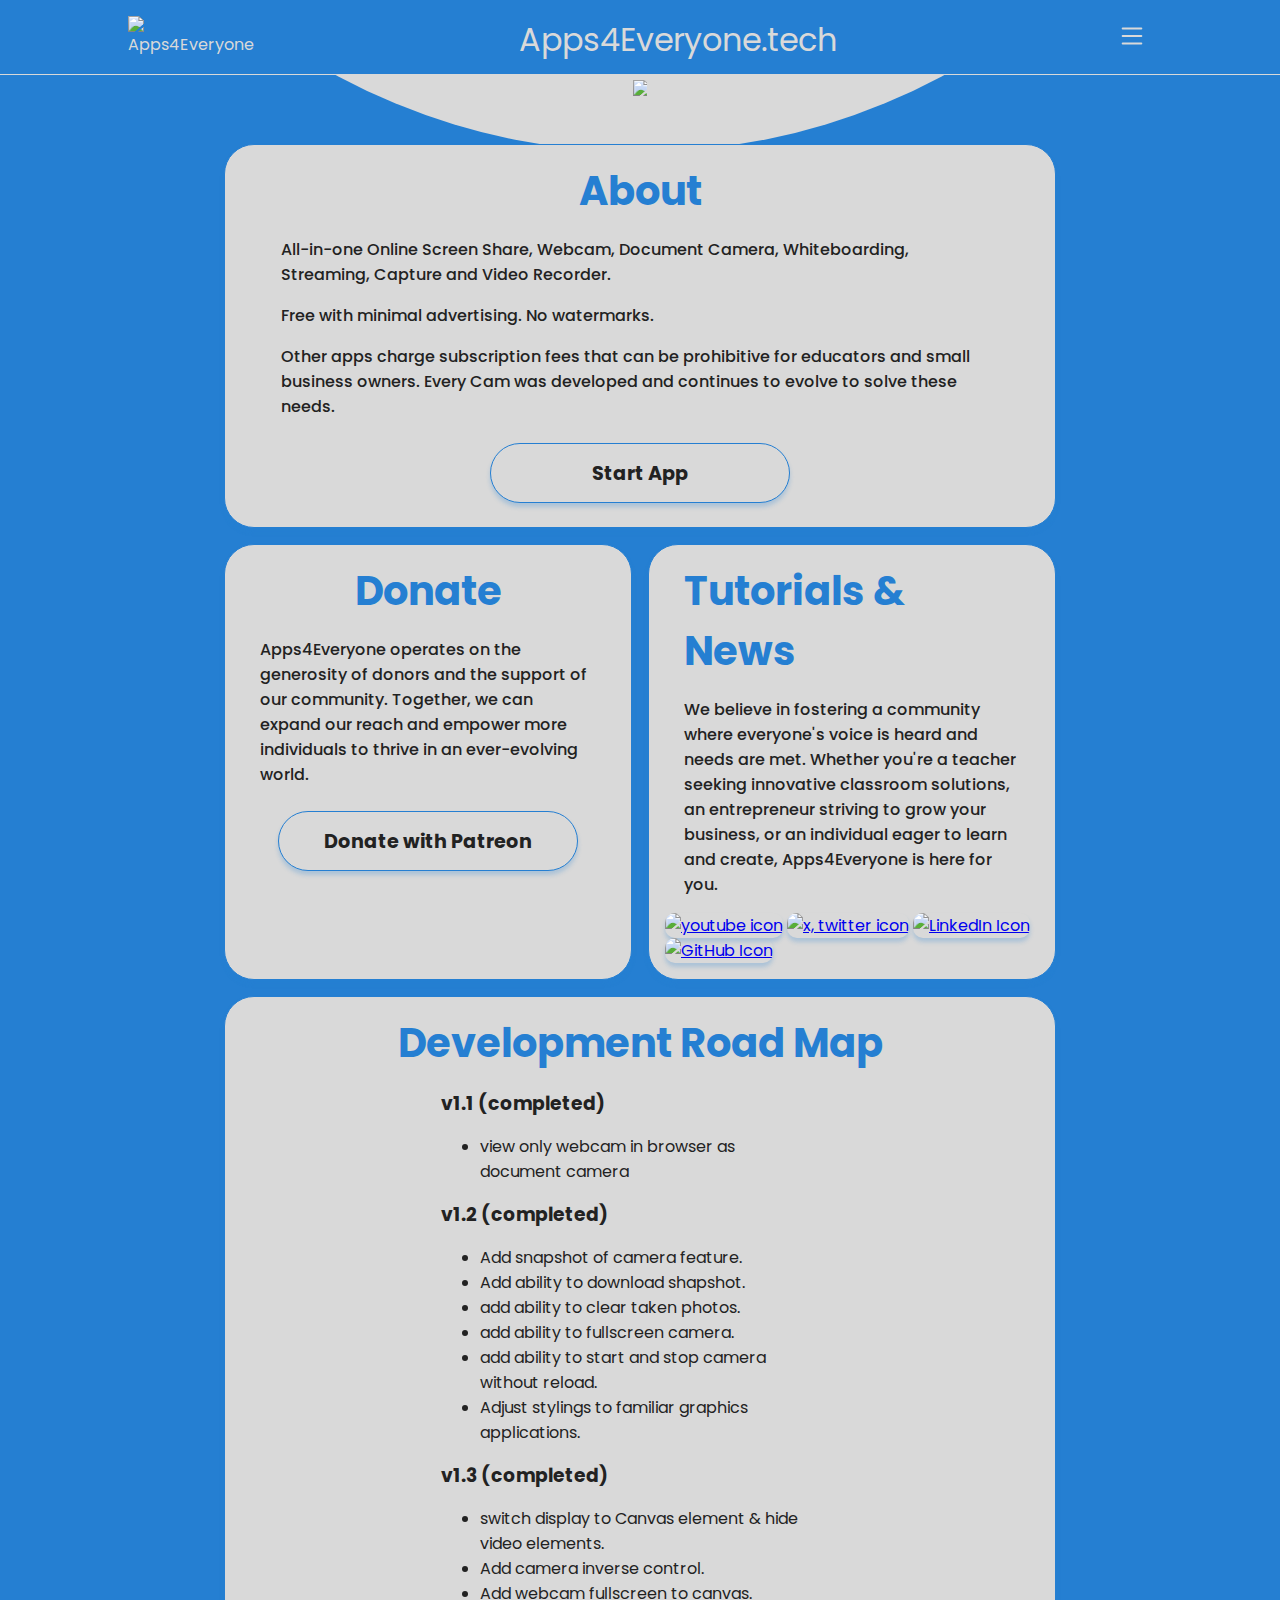
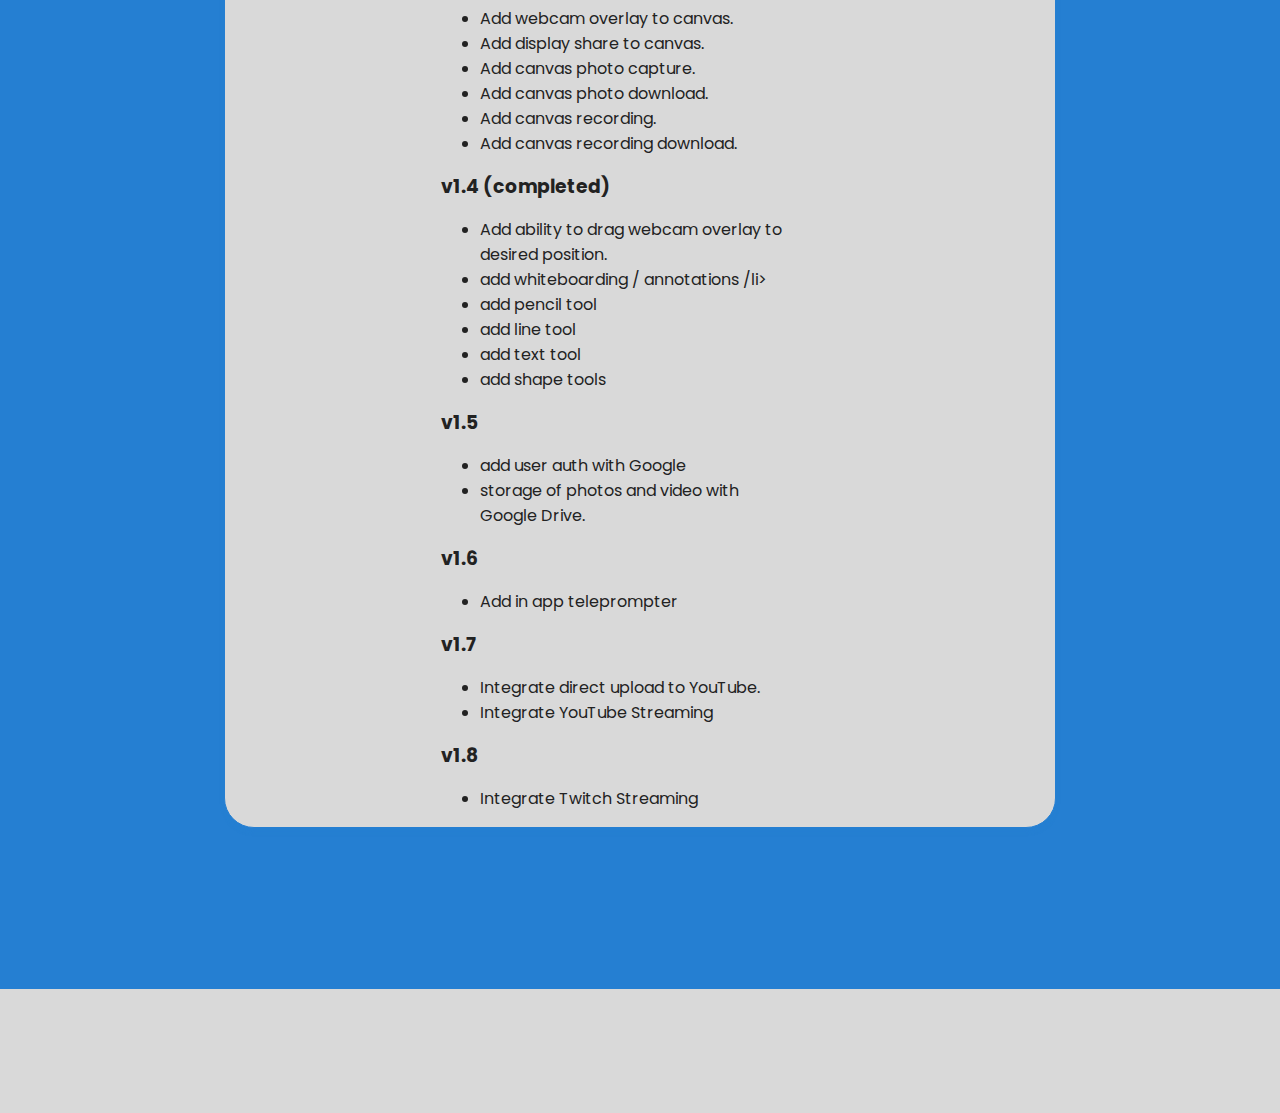
==== commit ca75fd51: "adjusted for dev env" ====
--- a/index.html
+++ b/index.html
@@ -17,20 +17,18 @@
   <meta name="viewport" content="width=device-width, initial-scale=1.0">
   <title>Every Cam | About</title>
   <!-- Analytics Google tag (gtag.js) -->
-  <script async src="https://www.googletagmanager.com/gtag/js?id=G-QMKT7CYM8J"></script>
+  <!-- <script async src="https://www.googletagmanager.com/gtag/js?id=G-QMKT7CYM8J"></script>
   <script>
   window.dataLayer = window.dataLayer || [];
   function gtag(){dataLayer.push(arguments);}
   gtag('js', new Date());
 
   gtag('config', 'G-QMKT7CYM8J');
-  </script>
-  <!--  Google Adsense Tag-->
-  <script async src="https://pagead2.googlesyndication.com/pagead/js/adsbygoogle.js?client=ca-pub-9125251438066597" crossorigin="anonymous"></script>
-
+  </script> -->
+  
   <link rel="stylesheet" href="./index.css">
-  <link rel="icon" href="https://apps4everyone.tech/img/Apps4logo.ico" sizes="any">
-  <link rel="icon" href="https://apps4everyone.tech/img/Apps4Logo.svg" type="image/svg+xml"> 
+  <!-- <link rel="icon" href="https://apps4everyone.tech/img/Apps4logo.ico" sizes="any">
+  <link rel="icon" href="https://apps4everyone.tech/img/Apps4Logo.svg" type="image/svg+xml">  -->
 </head>
 <body>
   <header class="main-header">
@@ -133,11 +131,17 @@
 
         <h3 id="v1-6">v1.6</h3>
         <ul>
+          <li>Add in app teleprompter</li>
+        </ul>
+
+
+        <h3 id="v1-7">v1.7</h3>
+        <ul>
           <li>Integrate direct upload to YouTube.</li>
           <li>Integrate YouTube Streaming</li>
         </ul>
 
-        <h3 id="v1-7">v1.7</h3>
+        <h3 id="v1-8">v1.8</h3>
         <ul>
           <li>Integrate Twitch Streaming</li>
         </ul>
--- a/index.css
+++ b/index.css
@@ -155,7 +155,9 @@
     margin-top: 1rem;
 
     @media only screen  and (max-width: 650px){
-        grid-template-columns: 1rem auto 1rem;
+        padding: 0.5rem;
+        grid-template-columns: 1fr;
+        gap: 0;
     }
 }
 
